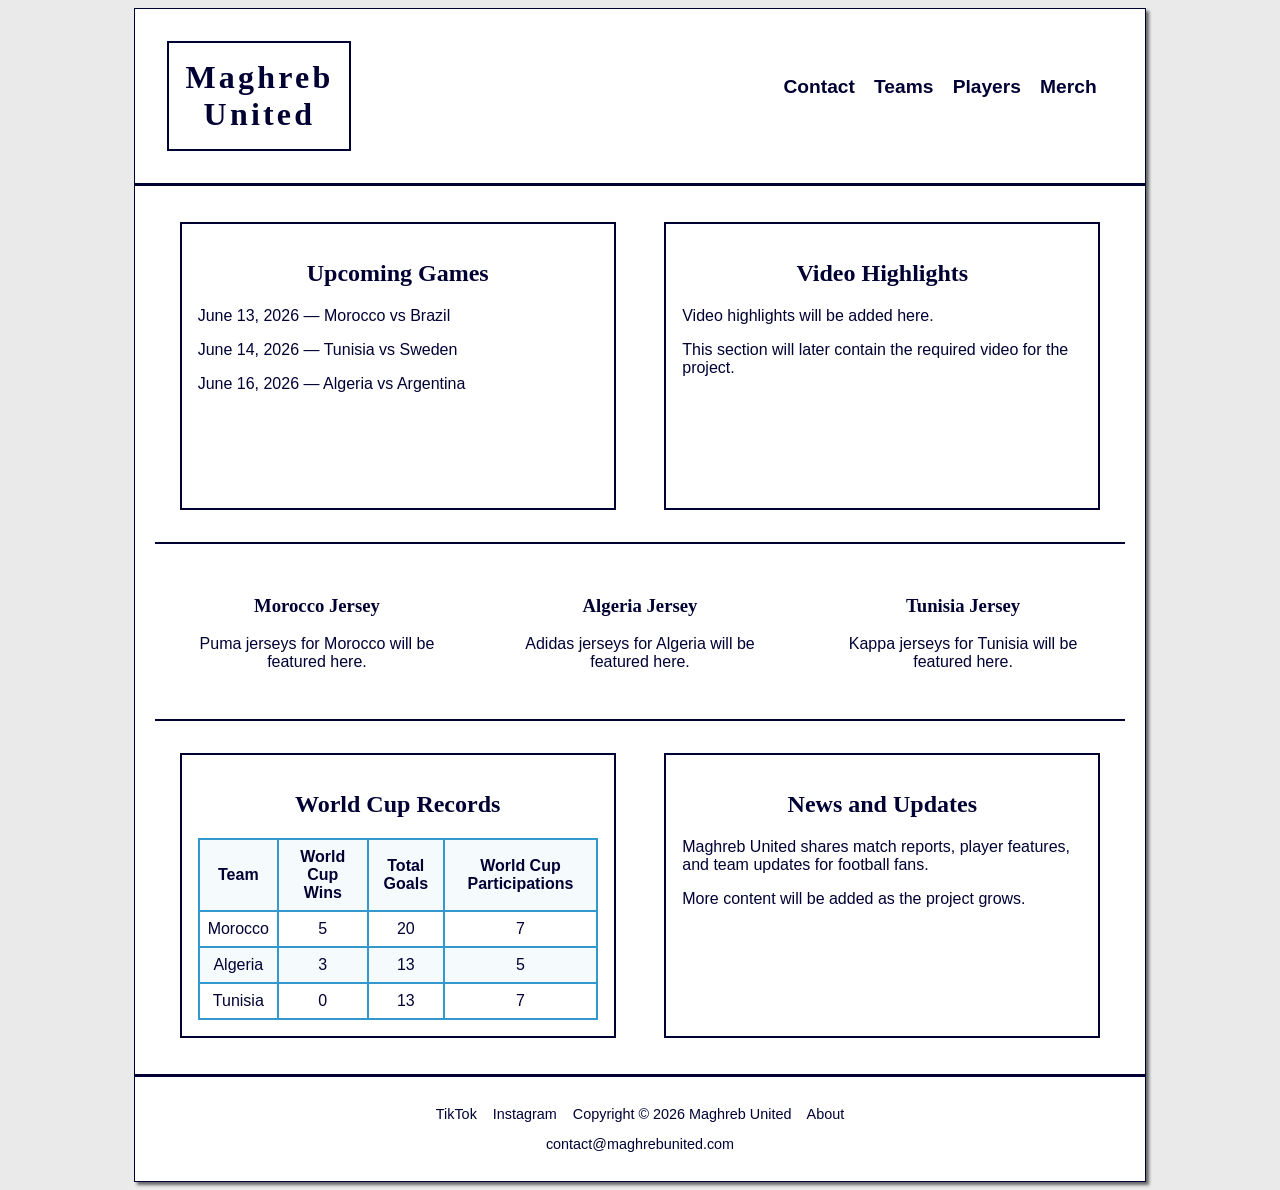
==== index.html @ 64b7ad0d "Add files via upload" ====
<!DOCTYPE html>
<html lang="en">
<head>
<meta charset="utf-8">
<meta name="viewport" content="width=device-width, initial-scale=1.0">
<title>Maghreb United</title>
<link rel="stylesheet" href="styles.css">
</head>
<body>

<div id="wrapper">

<div class="top">
<header>
  <h1><a href="index.html">Maghreb<br>United</a></h1>
</header>

<nav>
  <ul>
    <li><a href="#contact">Contact</a></li>
    <li><a href="#teams">Teams</a></li>
    <li><a href="#players">Players</a></li>
    <li><a href="#merch">Merch</a></li>
  </ul>
</nav>
</div>

<main>

  <div class="flow toprow">
    <section class="schedulebox">
      <h2>Upcoming Games</h2>
      <p>June 13, 2026 &mdash; Morocco vs Brazil</p>
      <p>June 14, 2026 &mdash; Tunisia vs Sweden</p>
      <p>June 16, 2026 &mdash; Algeria vs Argentina</p>
    </section>

    <section class="videobox">
      <h2>Video Highlights</h2>
      <p>Video highlights will be added here.</p>
      <p>This section will later contain the required video for the project.</p>
    </section>
  </div>

  <div id="teams" class="flow teamrow">
    <section>
      <h3>Morocco Jersey</h3>
      <p>Puma jerseys for Morocco will be featured here.</p>
    </section>

    <section>
      <h3>Algeria Jersey</h3>
      <p>Adidas jerseys for Algeria will be featured here.</p>
    </section>

    <section id="merch">
      <h3>Tunisia Jersey</h3>
      <p>Kappa jerseys for Tunisia will be featured here.</p>
    </section>
  </div>

  <div class="flow bottomrow">
    <section id="players" class="statsbox">
      <h2>World Cup Records</h2>
      <table>
        <tr>
          <th>Team</th>
          <th>World Cup Wins</th>
          <th>Total Goals</th>
          <th>World Cup Participations</th>
        </tr>
        <tr>
          <td>Morocco</td>
          <td>5</td>
          <td>20</td>
          <td>7</td>
        </tr>
        <tr>
          <td>Algeria</td>
          <td>3</td>
          <td>13</td>
          <td>5</td>
        </tr>
        <tr>
          <td>Tunisia</td>
          <td>0</td>
          <td>13</td>
          <td>7</td>
        </tr>
      </table>
    </section>

    <section class="newsbox">
      <h2>News and Updates</h2>
      <p>Maghreb United shares match reports, player features, and team updates for football fans.</p>
      <p>More content will be added as the project grows.</p>
    </section>
  </div>

</main>

<footer id="contact">
  <p>
    TikTok &nbsp;&nbsp; Instagram &nbsp;&nbsp; Copyright &copy; 2026 Maghreb United
    &nbsp;&nbsp; <a href="#">About</a>
  </p>
  <p><a href="mailto:contact@maghrebunited.com">contact@maghrebunited.com</a></p>
</footer>

</div>

</body>
</html>
---- styles.css ----
* { box-sizing: border-box; }

body {
    color: #000033;
    background-color: #EAEAEA;
    font-family: Arial, Helvetica, sans-serif;
}

#wrapper {
    margin: auto;
    width: 80%;
    background-color: #FFFFFF;
    border: 1px solid #000033;
    box-shadow: 3px 3px 3px #666666;
}

.top {
    display: flex;
    flex-direction: row;
    justify-content: space-between;
    background-color: #FFFFFF;
}

header {
    color: #000033;
    background-color: #FFFFFF;
    text-align: center;
    margin: 2em;
    border: 2px solid #000033;
}

header a { text-decoration: none; }
header a:link { color: #000033; }
header a:visited { color: #000033; }
header a:hover { color: #1976D2; }

nav {
    font-weight: bold;
    padding: 0;
    font-size: 120%;
    text-align: center;
    margin-top: 3em;
    margin-right: 2em;
}

nav a { text-decoration: none; }
nav a:link { color: #000033; }
nav a:visited { color: #000033; }
nav a:hover { color: #1976D2; }

nav ul {
    list-style-type: none;
    margin: 0;
    padding-left: 0;
    display: flex;
    flex-direction: row;
    flex-flow: nowrap;
    justify-content: space-around;
}

nav li {
    padding: 0.5em;
}

main {
    display: block;
    background-color: #FFFFFF;
    padding: 20px;
    overflow: auto;
    border-top: 3px solid #000033;
    border-bottom: 3px solid #000033;
}

.flow {
    display: flex;
    flex-direction: row;
    justify-content: space-around;
}

.toprow section,
.bottomrow section {
    border: 2px solid #000033;
    background-color: #FFFFFF;
    padding: 1em;
    margin: 1em;
}

.toprow section {
    width: 45%;
    height: 18em;
}

.teamrow {
    border-top: 2px solid #000033;
    border-bottom: 2px solid #000033;
    margin-top: 1em;
    margin-bottom: 1em;
}

.teamrow section {
    width: 30%;
    text-align: center;
    padding: 1em;
    margin-top: 1em;
    margin-bottom: 1em;
}

.bottomrow section {
    width: 45%;
    min-height: 16em;
    height: auto;
}

.statsbox {
    padding-bottom: 2em;
}

.statsbox table {
    width: 100%;
}

h1 {
    margin-bottom: 0;
    margin-top: 0;
    padding: 0.5em;
    font-family: Georgia, "Times New Roman", serif;
    letter-spacing: 0.1em;
}

h2 {
    color: #000033;
    font-family: Georgia, "Times New Roman", serif;
    text-align: center;
}

h3 {
    color: #000033;
    font-family: Georgia, "Times New Roman", serif;
    text-align: center;
}

p {
    font-size: 100%;
}

table {
    border: 2px solid #3399CC;
    border-collapse: collapse;
    margin: auto;
}

td, th {
    padding: 0.5em;
    border: 2px solid #3399CC;
}

td {
    text-align: center;
}

tr:nth-of-type(odd) {
    background-color: #F5FAFC;
}

footer {
    font-size: 90%;
    text-align: center;
    padding: 1em;
    background-color: #FFFFFF;
}

footer a { text-decoration: none; }
footer a:link { color: #000033; }
footer a:visited { color: #000033; }
footer a:hover { color: #1976D2; }
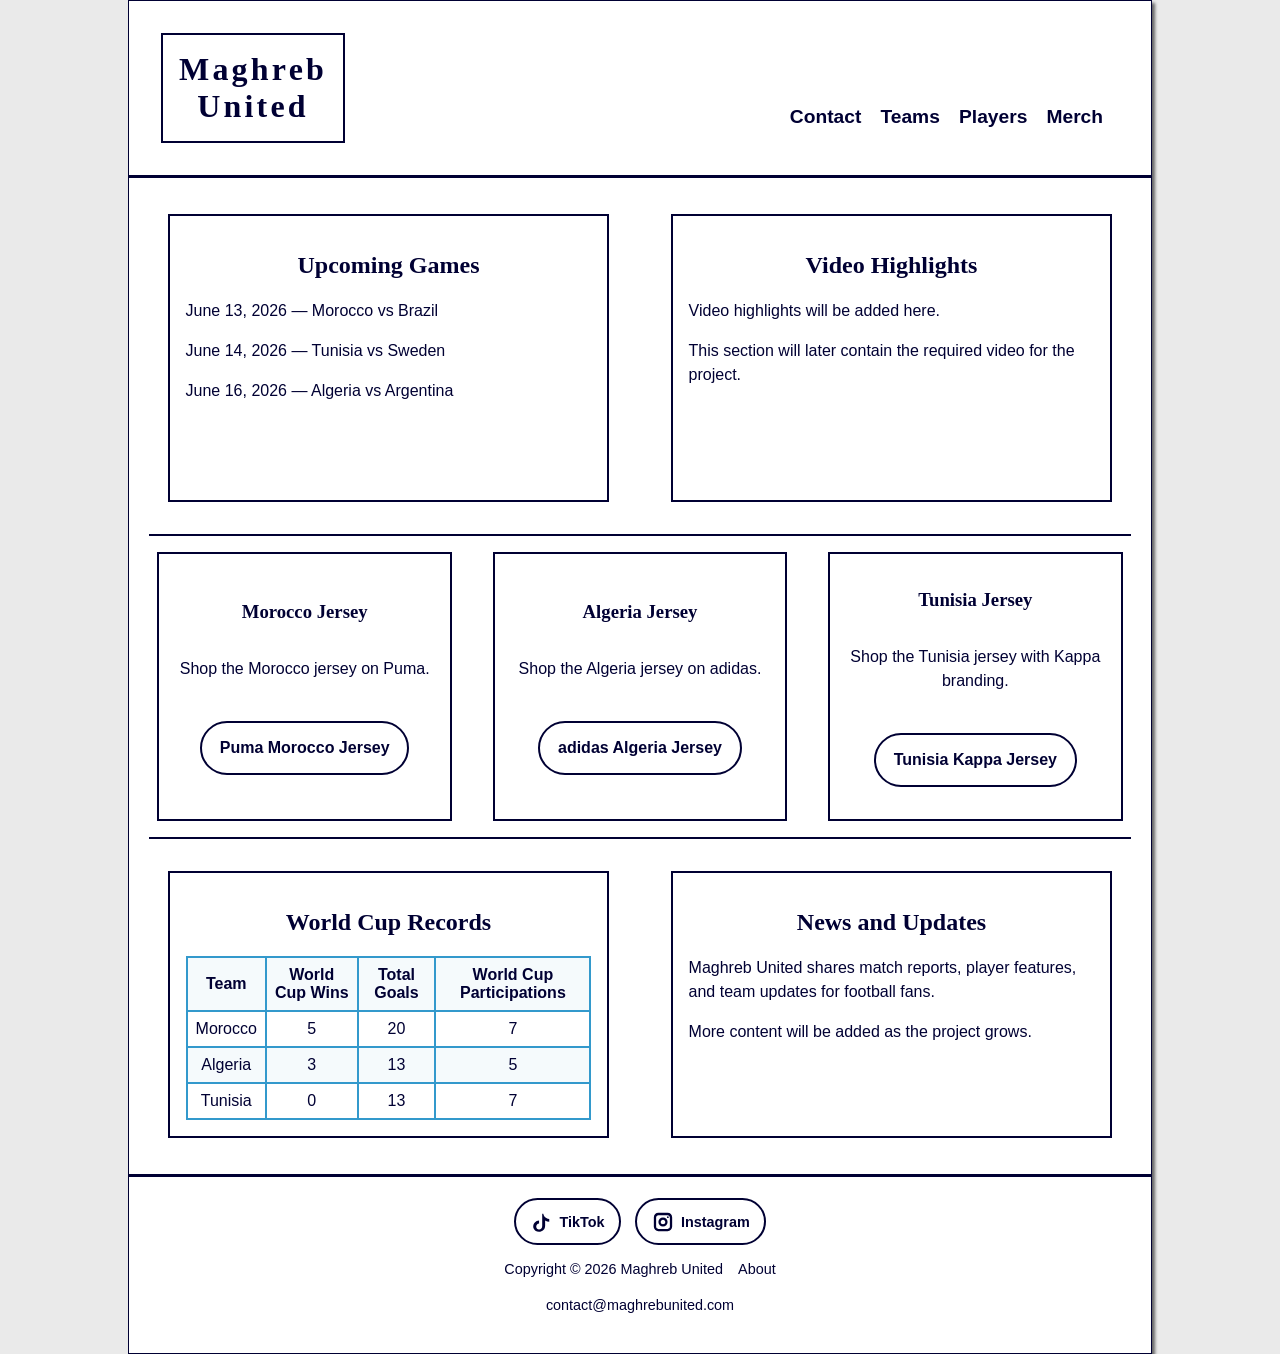
==== commit dddc8fc9: "U_index.html" ====
--- a/index.html
+++ b/index.html
@@ -20,7 +20,7 @@
     <li><a href="#contact">Contact</a></li>
     <li><a href="#teams">Teams</a></li>
     <li><a href="#players">Players</a></li>
-    <li><a href="#merch">Merch</a></li>
+    <li><a href="https://www.ebay.com/str/maghrebunited" target="_blank" rel="noopener noreferrer">Merch</a></li>
   </ul>
 </nav>
 </div>
@@ -43,19 +43,22 @@
   </div>
 
   <div id="teams" class="flow teamrow">
-    <section>
+    <section class="jersey-card text-only-card">
       <h3>Morocco Jersey</h3>
-      <p>Puma jerseys for Morocco will be featured here.</p>
+      <p>Shop the Morocco jersey on Puma.</p>
+      <p><a class="team-link" href="https://us.puma.com/us/en/pd/morocco-home-mens-soccer-jersey/783317" target="_blank" rel="noopener noreferrer">Puma Morocco Jersey</a></p>
     </section>
 
-    <section>
+    <section class="jersey-card text-only-card">
       <h3>Algeria Jersey</h3>
-      <p>Adidas jerseys for Algeria will be featured here.</p>
+      <p>Shop the Algeria jersey on adidas.</p>
+      <p><a class="team-link" href="https://www.adidas.com/us/algeria-26-away-jersey/JN4456.html" target="_blank" rel="noopener noreferrer">adidas Algeria Jersey</a></p>
     </section>
 
-    <section id="merch">
+    <section id="merch" class="jersey-card text-only-card">
       <h3>Tunisia Jersey</h3>
-      <p>Kappa jerseys for Tunisia will be featured here.</p>
+      <p>Shop the Tunisia jersey with Kappa branding.</p>
+      <p><a class="team-link" href="https://store.fifa.com/product/tunisia-2024-home-jersey-mens" target="_blank" rel="noopener noreferrer">Tunisia Kappa Jersey</a></p>
     </section>
   </div>
 
@@ -100,8 +103,24 @@
 </main>
 
 <footer id="contact">
+  <div class="social-links">
+    <a class="social-icon" href="https://www.tiktok.com/@maghrebunited" target="_blank" rel="noopener noreferrer" aria-label="Visit Maghreb United on TikTok">
+      <svg viewBox="0 0 24 24" aria-hidden="true">
+        <path d="M14.5 3c.3 1.9 1.4 3.5 3.3 4.6 1 .6 2 .9 3.2 1v3.1c-1.6-.1-3.1-.6-4.5-1.4v5.8c0 3.8-2.8 6.6-6.7 6.6-1.5 0-2.8-.4-3.9-1.1C4.4 20.5 3.5 18.8 3.5 17c0-3.5 2.7-6.3 6.4-6.6v3.1c-1.8.3-3.1 1.6-3.1 3.4 0 1.4.8 2.6 2 3.1.4.2.8.2 1.2.2 1.9 0 3.3-1.4 3.3-3.8V3h1.2z"/>
+      </svg>
+      <span>TikTok</span>
+    </a>
+
+    <a class="social-icon" href="https://www.instagram.com/maghrebunited.club" target="_blank" rel="noopener noreferrer" aria-label="Visit Maghreb United on Instagram">
+      <svg viewBox="0 0 24 24" aria-hidden="true">
+        <path d="M7 2h10c2.8 0 5 2.2 5 5v10c0 2.8-2.2 5-5 5H7c-2.8 0-5-2.2-5-5V7c0-2.8 2.2-5 5-5zm0 2.5C5.6 4.5 4.5 5.6 4.5 7v10c0 1.4 1.1 2.5 2.5 2.5h10c1.4 0 2.5-1.1 2.5-2.5V7c0-1.4-1.1-2.5-2.5-2.5H7zm10.3 1.2c.6 0 1 .4 1 1s-.4 1-1 1-1-.4-1-1 .4-1 1-1zM12 7c2.8 0 5 2.2 5 5s-2.2 5-5 5-5-2.2-5-5 2.2-5 5-5zm0 2.5c-1.4 0-2.5 1.1-2.5 2.5s1.1 2.5 2.5 2.5 2.5-1.1 2.5-2.5S13.4 9.5 12 9.5z"/>
+      </svg>
+      <span>Instagram</span>
+    </a>
+  </div>
+
   <p>
-    TikTok &nbsp;&nbsp; Instagram &nbsp;&nbsp; Copyright &copy; 2026 Maghreb United
+    Copyright &copy; 2026 Maghreb United
     &nbsp;&nbsp; <a href="#">About</a>
   </p>
   <p><a href="mailto:contact@maghrebunited.com">contact@maghrebunited.com</a></p>
@@ -110,4 +129,4 @@
 </div>
 
 </body>
-</html>+</html>
--- a/styles.css
+++ b/styles.css
@@ -4,6 +4,7 @@
     color: #000033;
     background-color: #EAEAEA;
     font-family: Arial, Helvetica, sans-serif;
+    margin: 0;
 }
 
 #wrapper {
@@ -18,6 +19,7 @@
     display: flex;
     flex-direction: row;
     justify-content: space-between;
+    align-items: center;
     background-color: #FFFFFF;
 }
 
@@ -75,14 +77,16 @@
     display: flex;
     flex-direction: row;
     justify-content: space-around;
+    gap: 1.5em;
 }
 
 .toprow section,
-.bottomrow section {
+.bottomrow section,
+.teamrow section {
     border: 2px solid #000033;
     background-color: #FFFFFF;
     padding: 1em;
-    margin: 1em;
+    margin: 1em 0;
 }
 
 .toprow section {
@@ -95,14 +99,42 @@
     border-bottom: 2px solid #000033;
     margin-top: 1em;
     margin-bottom: 1em;
+    align-items: stretch;
 }
 
 .teamrow section {
     width: 30%;
     text-align: center;
-    padding: 1em;
-    margin-top: 1em;
-    margin-bottom: 1em;
+}
+
+.jersey-card {
+    display: flex;
+    flex-direction: column;
+    justify-content: center;
+}
+
+.text-only-card {
+    min-height: 220px;
+}
+
+.team-link {
+    display: inline-block;
+    margin-top: 0.5em;
+    padding: 0.8em 1.1em;
+    border: 2px solid #000033;
+    border-radius: 999px;
+    font-weight: bold;
+    text-decoration: none;
+}
+
+.team-link:link,
+.team-link:visited {
+    color: #000033;
+}
+
+.team-link:hover {
+    color: #1976D2;
+    box-shadow: 2px 2px 0 #000033;
 }
 
 .bottomrow section {
@@ -141,6 +173,7 @@
 
 p {
     font-size: 100%;
+    line-height: 1.5;
 }
 
 table {
@@ -165,11 +198,75 @@
 footer {
     font-size: 90%;
     text-align: center;
-    padding: 1em;
+    padding: 1.5em 1em;
     background-color: #FFFFFF;
 }
 
 footer a { text-decoration: none; }
 footer a:link { color: #000033; }
 footer a:visited { color: #000033; }
-footer a:hover { color: #1976D2; }+footer a:hover { color: #1976D2; }
+
+.social-links {
+    display: flex;
+    justify-content: center;
+    gap: 1em;
+    margin-bottom: 1em;
+}
+
+.social-icon {
+    display: inline-flex;
+    align-items: center;
+    gap: 0.5em;
+    padding: 0.7em 1em;
+    border: 2px solid #000033;
+    border-radius: 999px;
+    font-weight: bold;
+    transition: transform 0.2s ease, box-shadow 0.2s ease;
+}
+
+.social-icon:hover {
+    transform: translateY(-2px);
+    box-shadow: 2px 2px 0 #000033;
+}
+
+.social-icon svg {
+    width: 22px;
+    height: 22px;
+    fill: currentColor;
+    flex-shrink: 0;
+}
+
+@media (max-width: 900px) {
+    #wrapper {
+        width: 95%;
+    }
+
+    .top,
+    .flow {
+        flex-direction: column;
+    }
+
+    nav {
+        margin: 0 0 1.5em 0;
+    }
+
+    nav ul {
+        flex-wrap: wrap;
+        justify-content: center;
+    }
+
+    .toprow section,
+    .teamrow section,
+    .bottomrow section {
+        width: 100%;
+        height: auto;
+    }
+
+    .social-links {
+        flex-direction: column;
+        align-items: center;
+    }
+}
+
+If you want, I can give you the matching new index.html next.
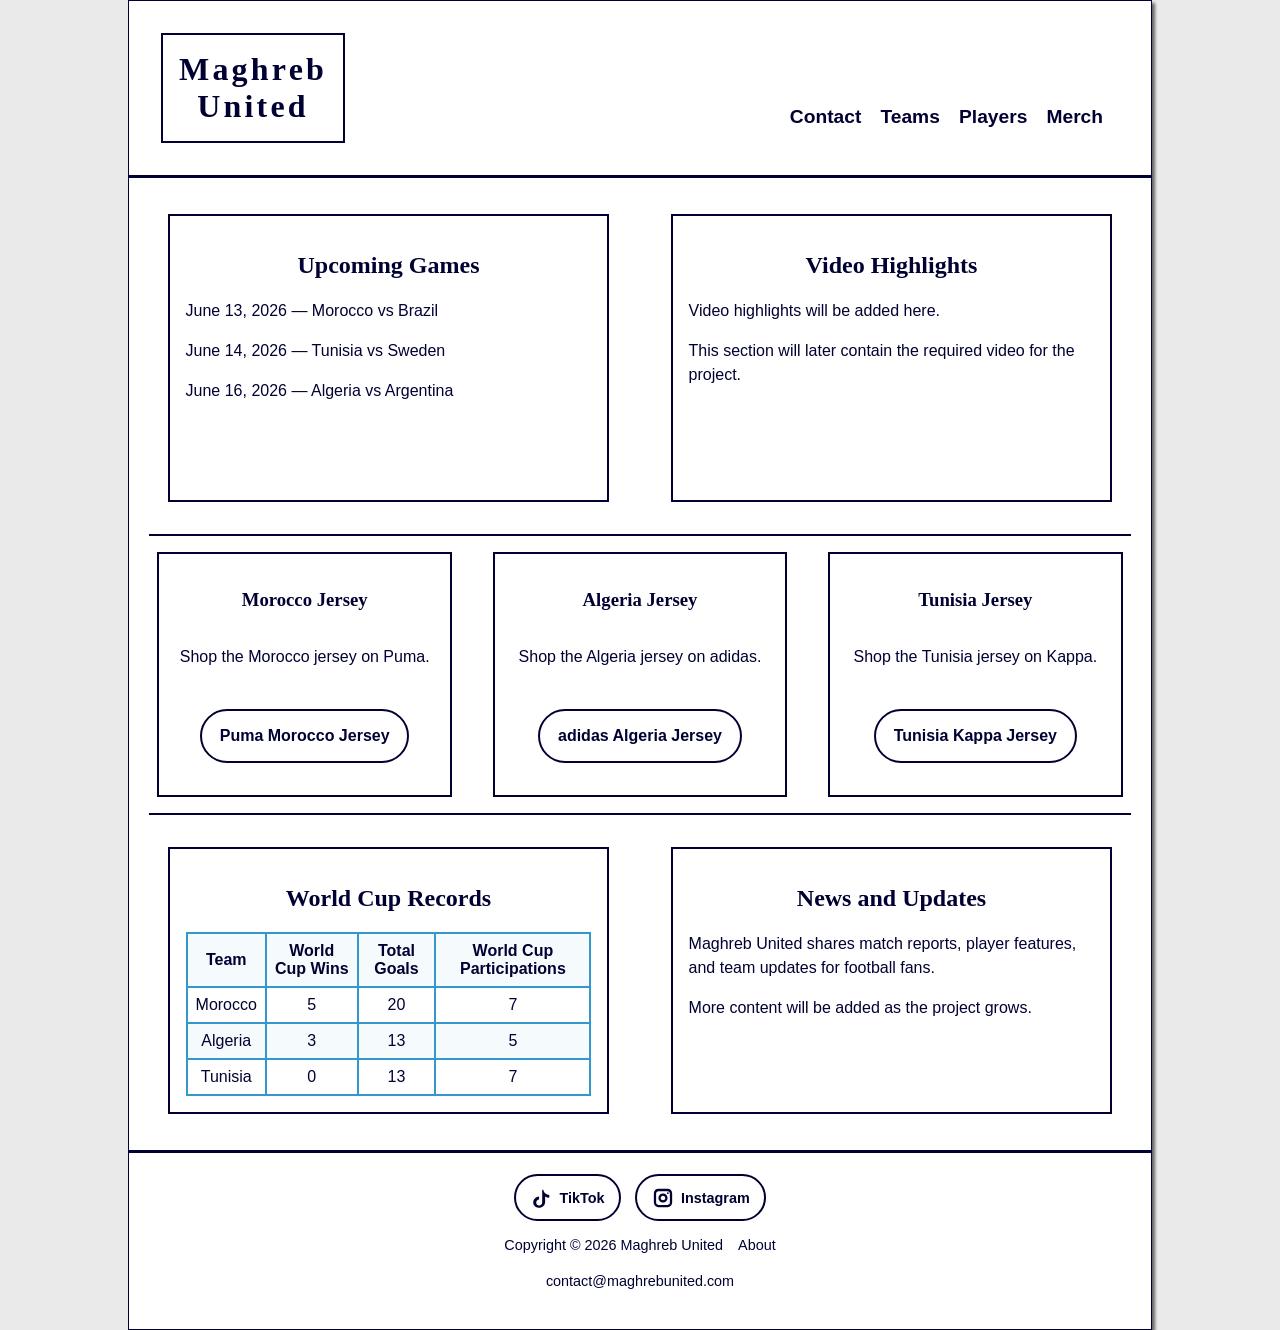
==== commit a6e9fbf3: "Update index.html" ====
--- a/index.html
+++ b/index.html
@@ -57,8 +57,8 @@
 
     <section id="merch" class="jersey-card text-only-card">
       <h3>Tunisia Jersey</h3>
-      <p>Shop the Tunisia jersey with Kappa branding.</p>
-      <p><a class="team-link" href="https://store.fifa.com/product/tunisia-2024-home-jersey-mens" target="_blank" rel="noopener noreferrer">Tunisia Kappa Jersey</a></p>
+      <p>Shop the Tunisia jersey on Kappa.</p>
+      <p><a class="team-link" href="https://www.kappa.fr/products/maillot-kombat-pro-away-blanc-adult-322235w-a0b?_pos=17&_sid=9fb2f880a&_ss=r" target="_blank" rel="noopener noreferrer">Tunisia Kappa Jersey</a></p>
     </section>
   </div>
 
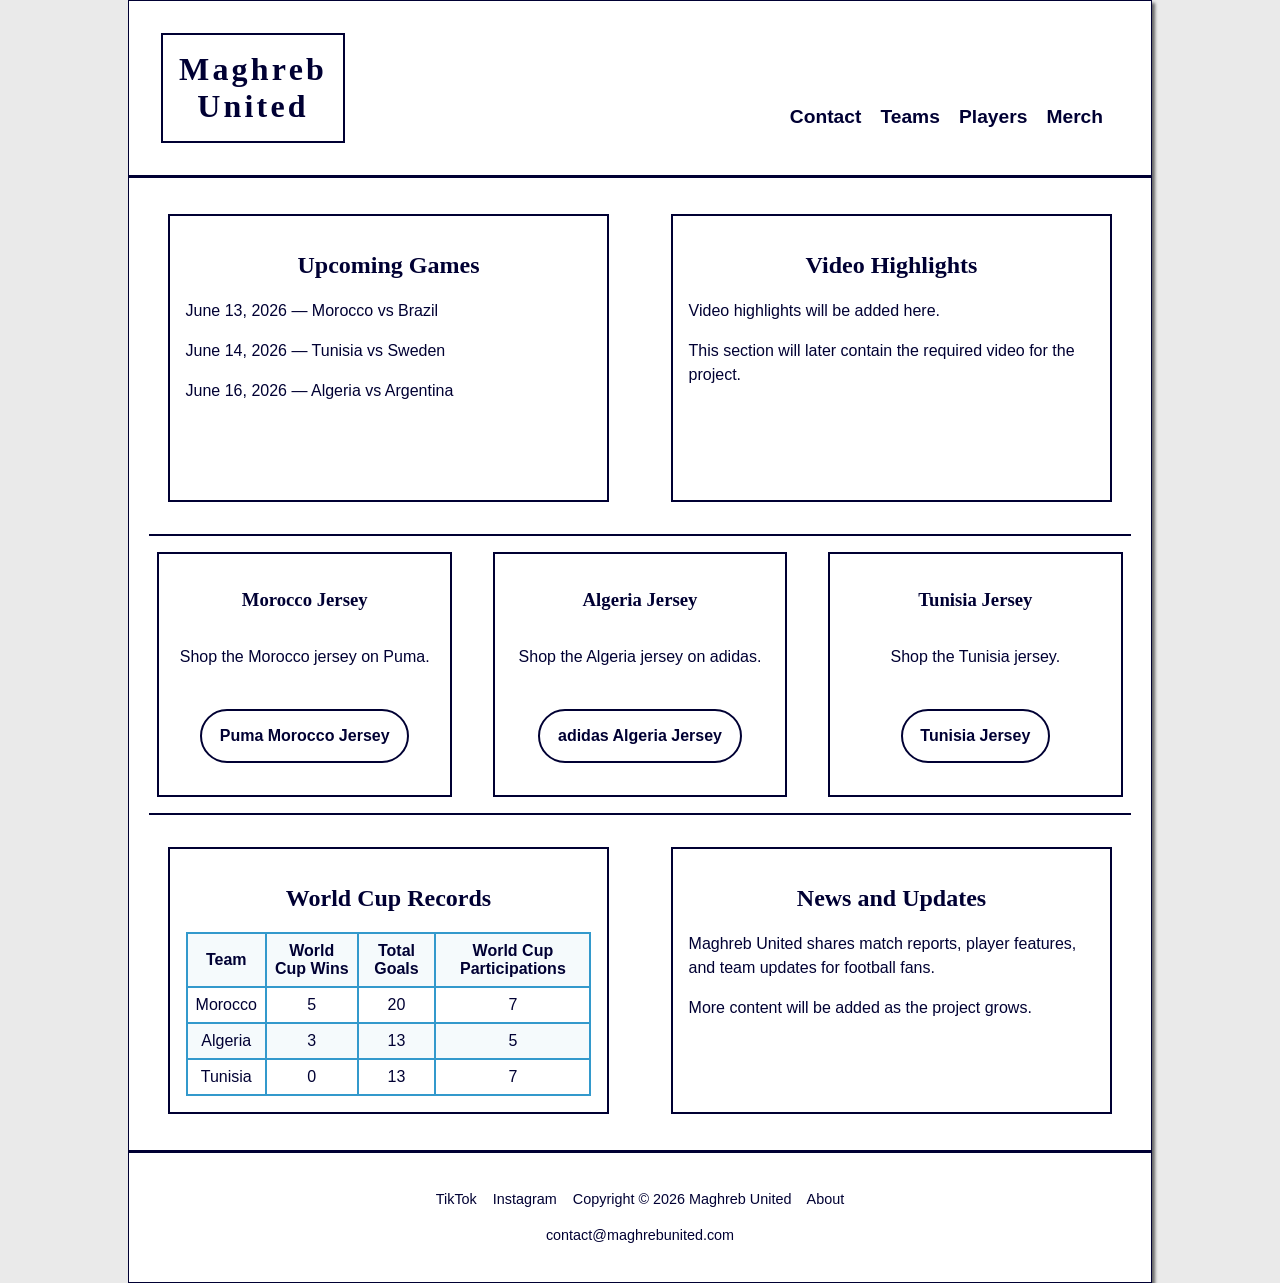
==== commit 5b2b5c4f: "index.html" ====
--- a/index.html
+++ b/index.html
@@ -1,130 +1,131 @@
 <!DOCTYPE html>
 <html lang="en">
 <head>
-<meta charset="utf-8">
-<meta name="viewport" content="width=device-width, initial-scale=1.0">
-<title>Maghreb United</title>
-<link rel="stylesheet" href="styles.css">
+  <meta charset="utf-8">
+  <meta name="viewport" content="width=device-width, initial-scale=1.0">
+  <title>Maghreb United</title>
+  <link rel="stylesheet" href="styles.css">
 </head>
 <body>
 
 <div id="wrapper">
 
-<div class="top">
-<header>
-  <h1><a href="index.html">Maghreb<br>United</a></h1>
-</header>
+  <div class="top">
+    <header>
+      <h1><a href="index.html">Maghreb<br>United</a></h1>
+    </header>
 
-<nav>
-  <ul>
-    <li><a href="#contact">Contact</a></li>
-    <li><a href="#teams">Teams</a></li>
-    <li><a href="#players">Players</a></li>
-    <li><a href="https://www.ebay.com/str/maghrebunited" target="_blank" rel="noopener noreferrer">Merch</a></li>
-  </ul>
-</nav>
-</div>
-
-<main>
-
-  <div class="flow toprow">
-    <section class="schedulebox">
-      <h2>Upcoming Games</h2>
-      <p>June 13, 2026 &mdash; Morocco vs Brazil</p>
-      <p>June 14, 2026 &mdash; Tunisia vs Sweden</p>
-      <p>June 16, 2026 &mdash; Algeria vs Argentina</p>
-    </section>
-
-    <section class="videobox">
-      <h2>Video Highlights</h2>
-      <p>Video highlights will be added here.</p>
-      <p>This section will later contain the required video for the project.</p>
-    </section>
+    <nav>
+      <ul>
+        <li><a href="#contact">Contact</a></li>
+        <li><a href="#teams">Teams</a></li>
+        <li><a href="#players">Players</a></li>
+        <li><a href="https://www.ebay.com/str/maghrebunited" target="_blank" rel="noopener noreferrer">Merch</a></li>
+      </ul>
+    </nav>
   </div>
 
-  <div id="teams" class="flow teamrow">
-    <section class="jersey-card text-only-card">
-      <h3>Morocco Jersey</h3>
-      <p>Shop the Morocco jersey on Puma.</p>
-      <p><a class="team-link" href="https://us.puma.com/us/en/pd/morocco-home-mens-soccer-jersey/783317" target="_blank" rel="noopener noreferrer">Puma Morocco Jersey</a></p>
-    </section>
+  <main>
 
-    <section class="jersey-card text-only-card">
-      <h3>Algeria Jersey</h3>
-      <p>Shop the Algeria jersey on adidas.</p>
-      <p><a class="team-link" href="https://www.adidas.com/us/algeria-26-away-jersey/JN4456.html" target="_blank" rel="noopener noreferrer">adidas Algeria Jersey</a></p>
-    </section>
+    <div class="flow toprow">
+      <section class="schedulebox">
+        <h2>Upcoming Games</h2>
+        <p>June 13, 2026 &mdash; Morocco vs Brazil</p>
+        <p>June 14, 2026 &mdash; Tunisia vs Sweden</p>
+        <p>June 16, 2026 &mdash; Algeria vs Argentina</p>
+      </section>
 
-    <section id="merch" class="jersey-card text-only-card">
-      <h3>Tunisia Jersey</h3>
-      <p>Shop the Tunisia jersey on Kappa.</p>
-      <p><a class="team-link" href="https://www.kappa.fr/products/maillot-kombat-pro-away-blanc-adult-322235w-a0b?_pos=17&_sid=9fb2f880a&_ss=r" target="_blank" rel="noopener noreferrer">Tunisia Kappa Jersey</a></p>
-    </section>
-  </div>
+      <section class="videobox">
+        <h2>Video Highlights</h2>
+        <p>Video highlights will be added here.</p>
+        <p>This section will later contain the required video for the project.</p>
+      </section>
+    </div>
 
-  <div class="flow bottomrow">
-    <section id="players" class="statsbox">
-      <h2>World Cup Records</h2>
-      <table>
-        <tr>
-          <th>Team</th>
-          <th>World Cup Wins</th>
-          <th>Total Goals</th>
-          <th>World Cup Participations</th>
-        </tr>
-        <tr>
-          <td>Morocco</td>
-          <td>5</td>
-          <td>20</td>
-          <td>7</td>
-        </tr>
-        <tr>
-          <td>Algeria</td>
-          <td>3</td>
-          <td>13</td>
-          <td>5</td>
-        </tr>
-        <tr>
-          <td>Tunisia</td>
-          <td>0</td>
-          <td>13</td>
-          <td>7</td>
-        </tr>
-      </table>
-    </section>
+    <div id="teams" class="flow teamrow">
+      <section class="jersey-card text-only-card">
+        <h3>Morocco Jersey</h3>
+        <p>Shop the Morocco jersey on Puma.</p>
+        <p>
+          <a class="team-link" href="https://us.puma.com/us/en/pd/morocco-home-mens-soccer-jersey/783317" target="_blank" rel="noopener noreferrer">
+            Puma Morocco Jersey
+          </a>
+        </p>
+      </section>
 
-    <section class="newsbox">
-      <h2>News and Updates</h2>
-      <p>Maghreb United shares match reports, player features, and team updates for football fans.</p>
-      <p>More content will be added as the project grows.</p>
-    </section>
-  </div>
+      <section class="jersey-card text-only-card">
+        <h3>Algeria Jersey</h3>
+        <p>Shop the Algeria jersey on adidas.</p>
+        <p>
+          <a class="team-link" href="https://www.adidas.com/us/algeria-26-away-jersey/JN4456.html" target="_blank" rel="noopener noreferrer">
+            adidas Algeria Jersey
+          </a>
+        </p>
+      </section>
 
-</main>
+      <section id="merch" class="jersey-card text-only-card">
+        <h3>Tunisia Jersey</h3>
+        <p>Shop the Tunisia jersey.</p>
+        <p>
+          <a class="team-link" href="https://www.kappa.fr/products/maillot-kombat-pro-away-blanc-adult-322235w-a0b?_pos=17&_sid=9fb2f880a&_ss=r" target="_blank" rel="noopener noreferrer">
+            Tunisia Jersey
+          </a>
+        </p>
+      </section>
+    </div>
 
-<footer id="contact">
-  <div class="social-links">
-    <a class="social-icon" href="https://www.tiktok.com/@maghrebunited" target="_blank" rel="noopener noreferrer" aria-label="Visit Maghreb United on TikTok">
-      <svg viewBox="0 0 24 24" aria-hidden="true">
-        <path d="M14.5 3c.3 1.9 1.4 3.5 3.3 4.6 1 .6 2 .9 3.2 1v3.1c-1.6-.1-3.1-.6-4.5-1.4v5.8c0 3.8-2.8 6.6-6.7 6.6-1.5 0-2.8-.4-3.9-1.1C4.4 20.5 3.5 18.8 3.5 17c0-3.5 2.7-6.3 6.4-6.6v3.1c-1.8.3-3.1 1.6-3.1 3.4 0 1.4.8 2.6 2 3.1.4.2.8.2 1.2.2 1.9 0 3.3-1.4 3.3-3.8V3h1.2z"/>
-      </svg>
-      <span>TikTok</span>
-    </a>
+    <div class="flow bottomrow">
+      <section id="players" class="statsbox">
+        <h2>World Cup Records</h2>
+        <table>
+          <tr>
+            <th>Team</th>
+            <th>World Cup Wins</th>
+            <th>Total Goals</th>
+            <th>World Cup Participations</th>
+          </tr>
+          <tr>
+            <td>Morocco</td>
+            <td>5</td>
+            <td>20</td>
+            <td>7</td>
+          </tr>
+          <tr>
+            <td>Algeria</td>
+            <td>3</td>
+            <td>13</td>
+            <td>5</td>
+          </tr>
+          <tr>
+            <td>Tunisia</td>
+            <td>0</td>
+            <td>13</td>
+            <td>7</td>
+          </tr>
+        </table>
+      </section>
 
-    <a class="social-icon" href="https://www.instagram.com/maghrebunited.club" target="_blank" rel="noopener noreferrer" aria-label="Visit Maghreb United on Instagram">
-      <svg viewBox="0 0 24 24" aria-hidden="true">
-        <path d="M7 2h10c2.8 0 5 2.2 5 5v10c0 2.8-2.2 5-5 5H7c-2.8 0-5-2.2-5-5V7c0-2.8 2.2-5 5-5zm0 2.5C5.6 4.5 4.5 5.6 4.5 7v10c0 1.4 1.1 2.5 2.5 2.5h10c1.4 0 2.5-1.1 2.5-2.5V7c0-1.4-1.1-2.5-2.5-2.5H7zm10.3 1.2c.6 0 1 .4 1 1s-.4 1-1 1-1-.4-1-1 .4-1 1-1zM12 7c2.8 0 5 2.2 5 5s-2.2 5-5 5-5-2.2-5-5 2.2-5 5-5zm0 2.5c-1.4 0-2.5 1.1-2.5 2.5s1.1 2.5 2.5 2.5 2.5-1.1 2.5-2.5S13.4 9.5 12 9.5z"/>
-      </svg>
-      <span>Instagram</span>
-    </a>
-  </div>
+      <section class="newsbox">
+        <h2>News and Updates</h2>
+        <p>Maghreb United shares match reports, player features, and team updates for football fans.</p>
+        <p>More content will be added as the project grows.</p>
+      </section>
+    </div>
 
-  <p>
-    Copyright &copy; 2026 Maghreb United
-    &nbsp;&nbsp; <a href="#">About</a>
-  </p>
-  <p><a href="mailto:contact@maghrebunited.com">contact@maghrebunited.com</a></p>
-</footer>
+  </main>
+
+  <footer id="contact">
+    <p>
+      <a href="https://www.tiktok.com/@maghrebunited" target="_blank" rel="noopener noreferrer">TikTok</a>
+      &nbsp;&nbsp;
+      <a href="https://www.instagram.com/maghrebunited.club" target="_blank" rel="noopener noreferrer">Instagram</a>
+      &nbsp;&nbsp;
+      Copyright &copy; 2026 Maghreb United
+      &nbsp;&nbsp;
+      <a href="#">About</a>
+    </p>
+    <p><a href="mailto:contact@maghrebunited.com">contact@maghrebunited.com</a></p>
+  </footer>
 
 </div>
 
--- a/styles.css
+++ b/styles.css
@@ -1,4 +1,6 @@
-* { box-sizing: border-box; }
+* {
+    box-sizing: border-box;
+}
 
 body {
     color: #000033;
@@ -31,10 +33,21 @@
     border: 2px solid #000033;
 }
 
-header a { text-decoration: none; }
-header a:link { color: #000033; }
-header a:visited { color: #000033; }
-header a:hover { color: #1976D2; }
+header a {
+    text-decoration: none;
+}
+
+header a:link {
+    color: #000033;
+}
+
+header a:visited {
+    color: #000033;
+}
+
+header a:hover {
+    color: #1976D2;
+}
 
 nav {
     font-weight: bold;
@@ -45,10 +58,21 @@
     margin-right: 2em;
 }
 
-nav a { text-decoration: none; }
-nav a:link { color: #000033; }
-nav a:visited { color: #000033; }
-nav a:hover { color: #1976D2; }
+nav a {
+    text-decoration: none;
+}
+
+nav a:link {
+    color: #000033;
+}
+
+nav a:visited {
+    color: #000033;
+}
+
+nav a:hover {
+    color: #1976D2;
+}
 
 nav ul {
     list-style-type: none;
@@ -182,7 +206,8 @@
     margin: auto;
 }
 
-td, th {
+td,
+th {
     padding: 0.5em;
     border: 2px solid #3399CC;
 }
@@ -202,39 +227,20 @@
     background-color: #FFFFFF;
 }
 
-footer a { text-decoration: none; }
-footer a:link { color: #000033; }
-footer a:visited { color: #000033; }
-footer a:hover { color: #1976D2; }
-
-.social-links {
-    display: flex;
-    justify-content: center;
-    gap: 1em;
-    margin-bottom: 1em;
-}
-
-.social-icon {
-    display: inline-flex;
-    align-items: center;
-    gap: 0.5em;
-    padding: 0.7em 1em;
-    border: 2px solid #000033;
-    border-radius: 999px;
-    font-weight: bold;
-    transition: transform 0.2s ease, box-shadow 0.2s ease;
-}
-
-.social-icon:hover {
-    transform: translateY(-2px);
-    box-shadow: 2px 2px 0 #000033;
-}
-
-.social-icon svg {
-    width: 22px;
-    height: 22px;
-    fill: currentColor;
-    flex-shrink: 0;
+footer a {
+    text-decoration: none;
+}
+
+footer a:link {
+    color: #000033;
+}
+
+footer a:visited {
+    color: #000033;
+}
+
+footer a:hover {
+    color: #1976D2;
 }
 
 @media (max-width: 900px) {
@@ -262,11 +268,4 @@
         width: 100%;
         height: auto;
     }
-
-    .social-links {
-        flex-direction: column;
-        align-items: center;
-    }
-}
-
-If you want, I can give you the matching new index.html next.
+}
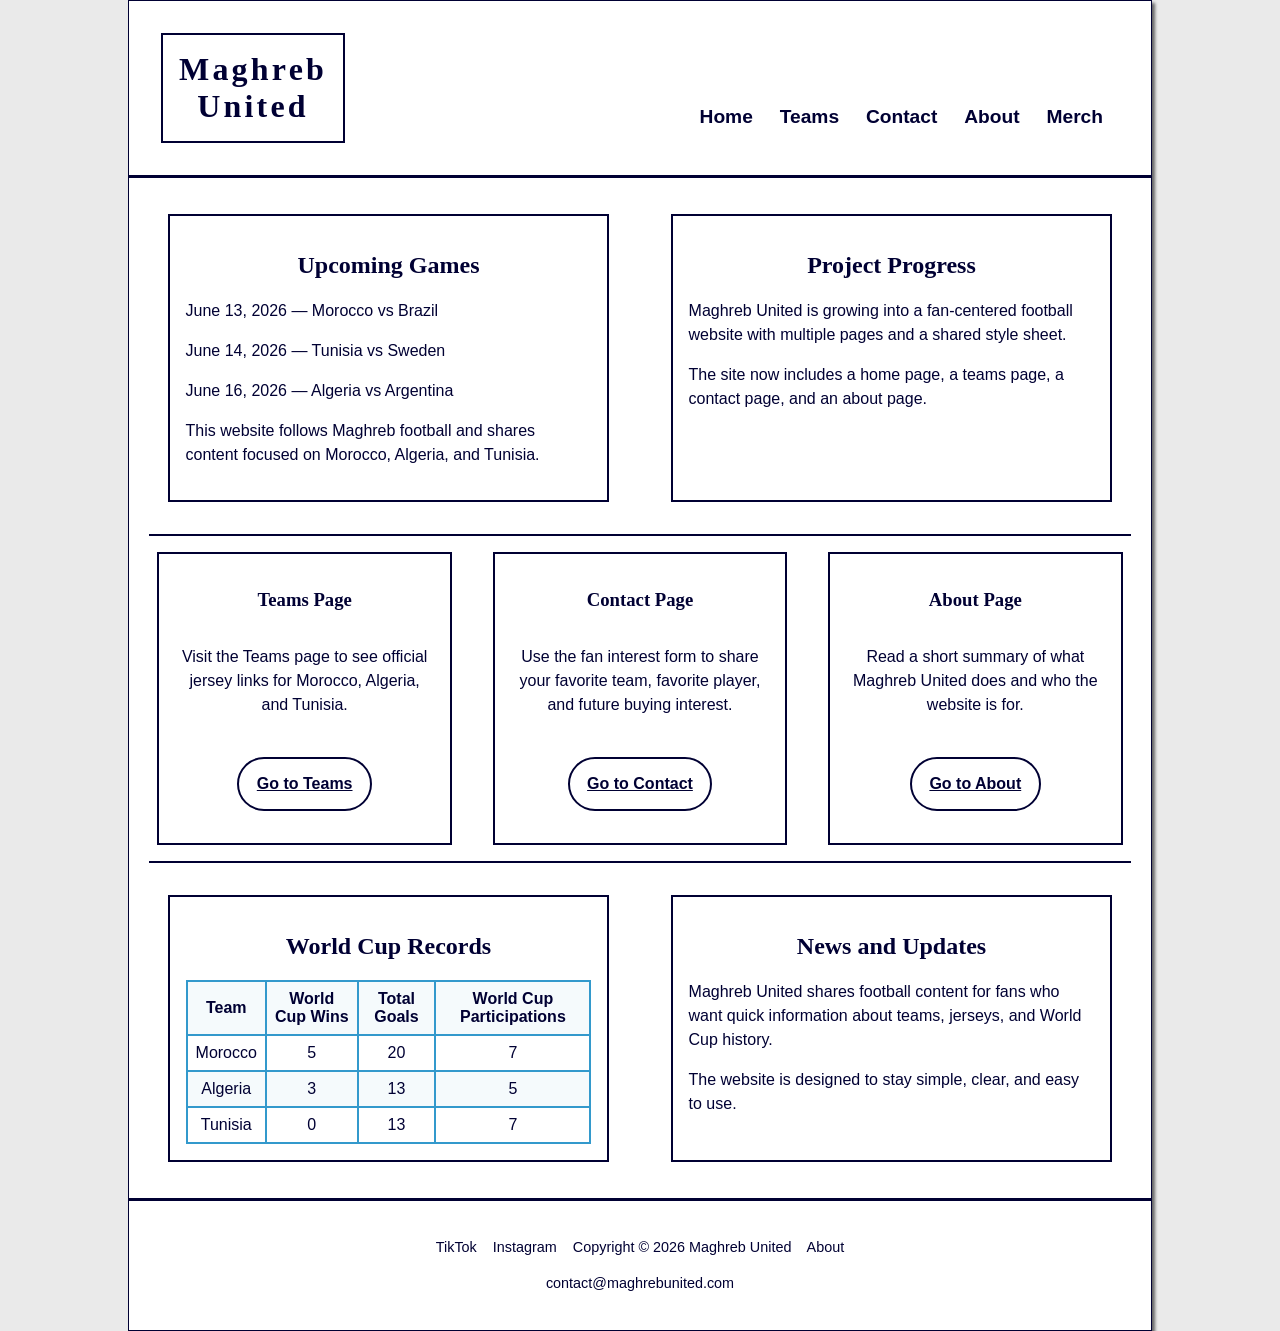
==== commit 917dd28d: "Add files via upload" ====
--- a/index.html
+++ b/index.html
@@ -3,11 +3,11 @@
 <head>
   <meta charset="utf-8">
   <meta name="viewport" content="width=device-width, initial-scale=1.0">
-  <title>Maghreb United</title>
+  <title>Maghreb United | Home</title>
+  <meta name="description" content="Maghreb United shares football content about Morocco, Algeria, and Tunisia, including jerseys, records, and fan updates.">
   <link rel="stylesheet" href="styles.css">
 </head>
 <body>
-
 <div id="wrapper">
 
   <div class="top">
@@ -17,65 +17,54 @@
 
     <nav>
       <ul>
-        <li><a href="#contact">Contact</a></li>
-        <li><a href="#teams">Teams</a></li>
-        <li><a href="#players">Players</a></li>
+        <li><a href="index.html">Home</a></li>
+        <li><a href="teams.html">Teams</a></li>
+        <li><a href="contact.html">Contact</a></li>
+        <li><a href="about.html">About</a></li>
         <li><a href="https://www.ebay.com/str/maghrebunited" target="_blank" rel="noopener noreferrer">Merch</a></li>
       </ul>
     </nav>
   </div>
 
   <main>
-
     <div class="flow toprow">
-      <section class="schedulebox">
+      <section class="schedulebox card">
         <h2>Upcoming Games</h2>
         <p>June 13, 2026 &mdash; Morocco vs Brazil</p>
         <p>June 14, 2026 &mdash; Tunisia vs Sweden</p>
         <p>June 16, 2026 &mdash; Algeria vs Argentina</p>
+        <p>This website follows Maghreb football and shares content focused on Morocco, Algeria, and Tunisia.</p>
       </section>
 
-      <section class="videobox">
-        <h2>Video Highlights</h2>
-        <p>Video highlights will be added here.</p>
-        <p>This section will later contain the required video for the project.</p>
+      <section class="videobox card">
+        <h2>Project Progress</h2>
+        <p>Maghreb United is growing into a fan-centered football website with multiple pages and a shared style sheet.</p>
+        <p>The site now includes a home page, a teams page, a contact page, and an about page.</p>
       </section>
     </div>
 
-    <div id="teams" class="flow teamrow">
-      <section class="jersey-card text-only-card">
-        <h3>Morocco Jersey</h3>
-        <p>Shop the Morocco jersey on Puma.</p>
-        <p>
-          <a class="team-link" href="https://us.puma.com/us/en/pd/morocco-home-mens-soccer-jersey/783317" target="_blank" rel="noopener noreferrer">
-            Puma Morocco Jersey
-          </a>
-        </p>
+    <div class="flow teamrow">
+      <section class="jersey-card card text-only-card">
+        <h3>Teams Page</h3>
+        <p>Visit the Teams page to see official jersey links for Morocco, Algeria, and Tunisia.</p>
+        <p><a class="team-link" href="teams.html">Go to Teams</a></p>
       </section>
 
-      <section class="jersey-card text-only-card">
-        <h3>Algeria Jersey</h3>
-        <p>Shop the Algeria jersey on adidas.</p>
-        <p>
-          <a class="team-link" href="https://www.adidas.com/us/algeria-26-away-jersey/JN4456.html" target="_blank" rel="noopener noreferrer">
-            adidas Algeria Jersey
-          </a>
-        </p>
+      <section class="jersey-card card text-only-card">
+        <h3>Contact Page</h3>
+        <p>Use the fan interest form to share your favorite team, favorite player, and future buying interest.</p>
+        <p><a class="team-link" href="contact.html">Go to Contact</a></p>
       </section>
 
-      <section id="merch" class="jersey-card text-only-card">
-        <h3>Tunisia Jersey</h3>
-        <p>Shop the Tunisia jersey.</p>
-        <p>
-          <a class="team-link" href="https://www.kappa.fr/products/maillot-kombat-pro-away-blanc-adult-322235w-a0b?_pos=17&_sid=9fb2f880a&_ss=r" target="_blank" rel="noopener noreferrer">
-            Tunisia Jersey
-          </a>
-        </p>
+      <section class="jersey-card card text-only-card">
+        <h3>About Page</h3>
+        <p>Read a short summary of what Maghreb United does and who the website is for.</p>
+        <p><a class="team-link" href="about.html">Go to About</a></p>
       </section>
     </div>
 
     <div class="flow bottomrow">
-      <section id="players" class="statsbox">
+      <section class="statsbox card">
         <h2>World Cup Records</h2>
         <table>
           <tr>
@@ -105,16 +94,15 @@
         </table>
       </section>
 
-      <section class="newsbox">
+      <section class="newsbox card">
         <h2>News and Updates</h2>
-        <p>Maghreb United shares match reports, player features, and team updates for football fans.</p>
-        <p>More content will be added as the project grows.</p>
+        <p>Maghreb United shares football content for fans who want quick information about teams, jerseys, and World Cup history.</p>
+        <p>The website is designed to stay simple, clear, and easy to use.</p>
       </section>
     </div>
-
   </main>
 
-  <footer id="contact">
+  <footer>
     <p>
       <a href="https://www.tiktok.com/@maghrebunited" target="_blank" rel="noopener noreferrer">TikTok</a>
       &nbsp;&nbsp;
@@ -122,12 +110,11 @@
       &nbsp;&nbsp;
       Copyright &copy; 2026 Maghreb United
       &nbsp;&nbsp;
-      <a href="#">About</a>
+      <a href="about.html">About</a>
     </p>
-    <p><a href="mailto:contact@maghrebunited.com">contact@maghrebunited.com</a></p>
+    <p>contact@maghrebunited.com</p>
   </footer>
 
 </div>
-
 </body>
 </html>
--- a/styles.css
+++ b/styles.css
@@ -33,19 +33,25 @@
     border: 2px solid #000033;
 }
 
-header a {
+header a,
+nav a,
+footer a {
     text-decoration: none;
 }
 
-header a:link {
-    color: #000033;
-}
-
-header a:visited {
-    color: #000033;
-}
-
-header a:hover {
+header a:link,
+header a:visited,
+nav a:link,
+nav a:visited,
+footer a:link,
+footer a:visited {
+    color: #000033;
+}
+
+header a:hover,
+nav a:hover,
+footer a:hover,
+.team-link:hover {
     color: #1976D2;
 }
 
@@ -56,22 +62,6 @@
     text-align: center;
     margin-top: 3em;
     margin-right: 2em;
-}
-
-nav a {
-    text-decoration: none;
-}
-
-nav a:link {
-    color: #000033;
-}
-
-nav a:visited {
-    color: #000033;
-}
-
-nav a:hover {
-    color: #1976D2;
 }
 
 nav ul {
@@ -80,8 +70,9 @@
     padding-left: 0;
     display: flex;
     flex-direction: row;
-    flex-flow: nowrap;
+    flex-wrap: nowrap;
     justify-content: space-around;
+    gap: 0.4em;
 }
 
 nav li {
@@ -104,9 +95,10 @@
     gap: 1.5em;
 }
 
+.card,
+.teamrow section,
 .toprow section,
-.bottomrow section,
-.teamrow section {
+.bottomrow section {
     border: 2px solid #000033;
     background-color: #FFFFFF;
     padding: 1em;
@@ -115,7 +107,7 @@
 
 .toprow section {
     width: 45%;
-    height: 18em;
+    min-height: 18em;
 }
 
 .teamrow {
@@ -129,6 +121,13 @@
 .teamrow section {
     width: 30%;
     text-align: center;
+}
+
+.bottomrow section,
+.about-layout section {
+    width: 45%;
+    min-height: 16em;
+    height: auto;
 }
 
 .jersey-card {
@@ -148,7 +147,6 @@
     border: 2px solid #000033;
     border-radius: 999px;
     font-weight: bold;
-    text-decoration: none;
 }
 
 .team-link:link,
@@ -157,14 +155,26 @@
 }
 
 .team-link:hover {
-    color: #1976D2;
     box-shadow: 2px 2px 0 #000033;
 }
 
-.bottomrow section {
-    width: 45%;
-    min-height: 16em;
+.intro-section {
+    margin-bottom: 1em;
+}
+
+.teams-intro {
+    text-align: center;
+    max-width: 900px;
+    margin: 0 auto 1em auto;
+    line-height: 1.6;
+}
+
+.jersey-image {
+    width: 100%;
+    max-width: 320px;
     height: auto;
+    display: block;
+    margin: 0 auto 1em auto;
 }
 
 .statsbox {
@@ -173,6 +183,60 @@
 
 .statsbox table {
     width: 100%;
+}
+
+.contact-layout {
+    align-items: flex-start;
+}
+
+.info-panel,
+.form-panel {
+    width: 45%;
+}
+
+form {
+    width: 100%;
+}
+
+label {
+    display: block;
+    font-weight: bold;
+    margin-bottom: 0.4em;
+}
+
+input[type="text"],
+input[type="email"],
+select,
+textarea {
+    width: 100%;
+    padding: 0.7em;
+    border: 1px solid #666666;
+    font-family: Arial, Helvetica, sans-serif;
+    font-size: 1em;
+}
+
+textarea {
+    resize: vertical;
+}
+
+input[type="submit"],
+input[type="reset"] {
+    padding: 0.75em 1.1em;
+    border: 2px solid #000033;
+    background-color: #FFFFFF;
+    color: #000033;
+    font-weight: bold;
+    cursor: pointer;
+    margin-right: 0.6em;
+}
+
+input[type="submit"]:hover,
+input[type="reset"]:hover {
+    color: #1976D2;
+}
+
+.form-buttons {
+    padding-top: 0.5em;
 }
 
 h1 {
@@ -183,12 +247,7 @@
     letter-spacing: 0.1em;
 }
 
-h2 {
-    color: #000033;
-    font-family: Georgia, "Times New Roman", serif;
-    text-align: center;
-}
-
+h2,
 h3 {
     color: #000033;
     font-family: Georgia, "Times New Roman", serif;
@@ -227,29 +286,14 @@
     background-color: #FFFFFF;
 }
 
-footer a {
-    text-decoration: none;
-}
-
-footer a:link {
-    color: #000033;
-}
-
-footer a:visited {
-    color: #000033;
-}
-
-footer a:hover {
-    color: #1976D2;
-}
-
 @media (max-width: 900px) {
     #wrapper {
         width: 95%;
     }
 
     .top,
-    .flow {
+    .flow,
+    .contact-layout {
         flex-direction: column;
     }
 
@@ -264,7 +308,10 @@
 
     .toprow section,
     .teamrow section,
-    .bottomrow section {
+    .bottomrow section,
+    .info-panel,
+    .form-panel,
+    .about-layout section {
         width: 100%;
         height: auto;
     }
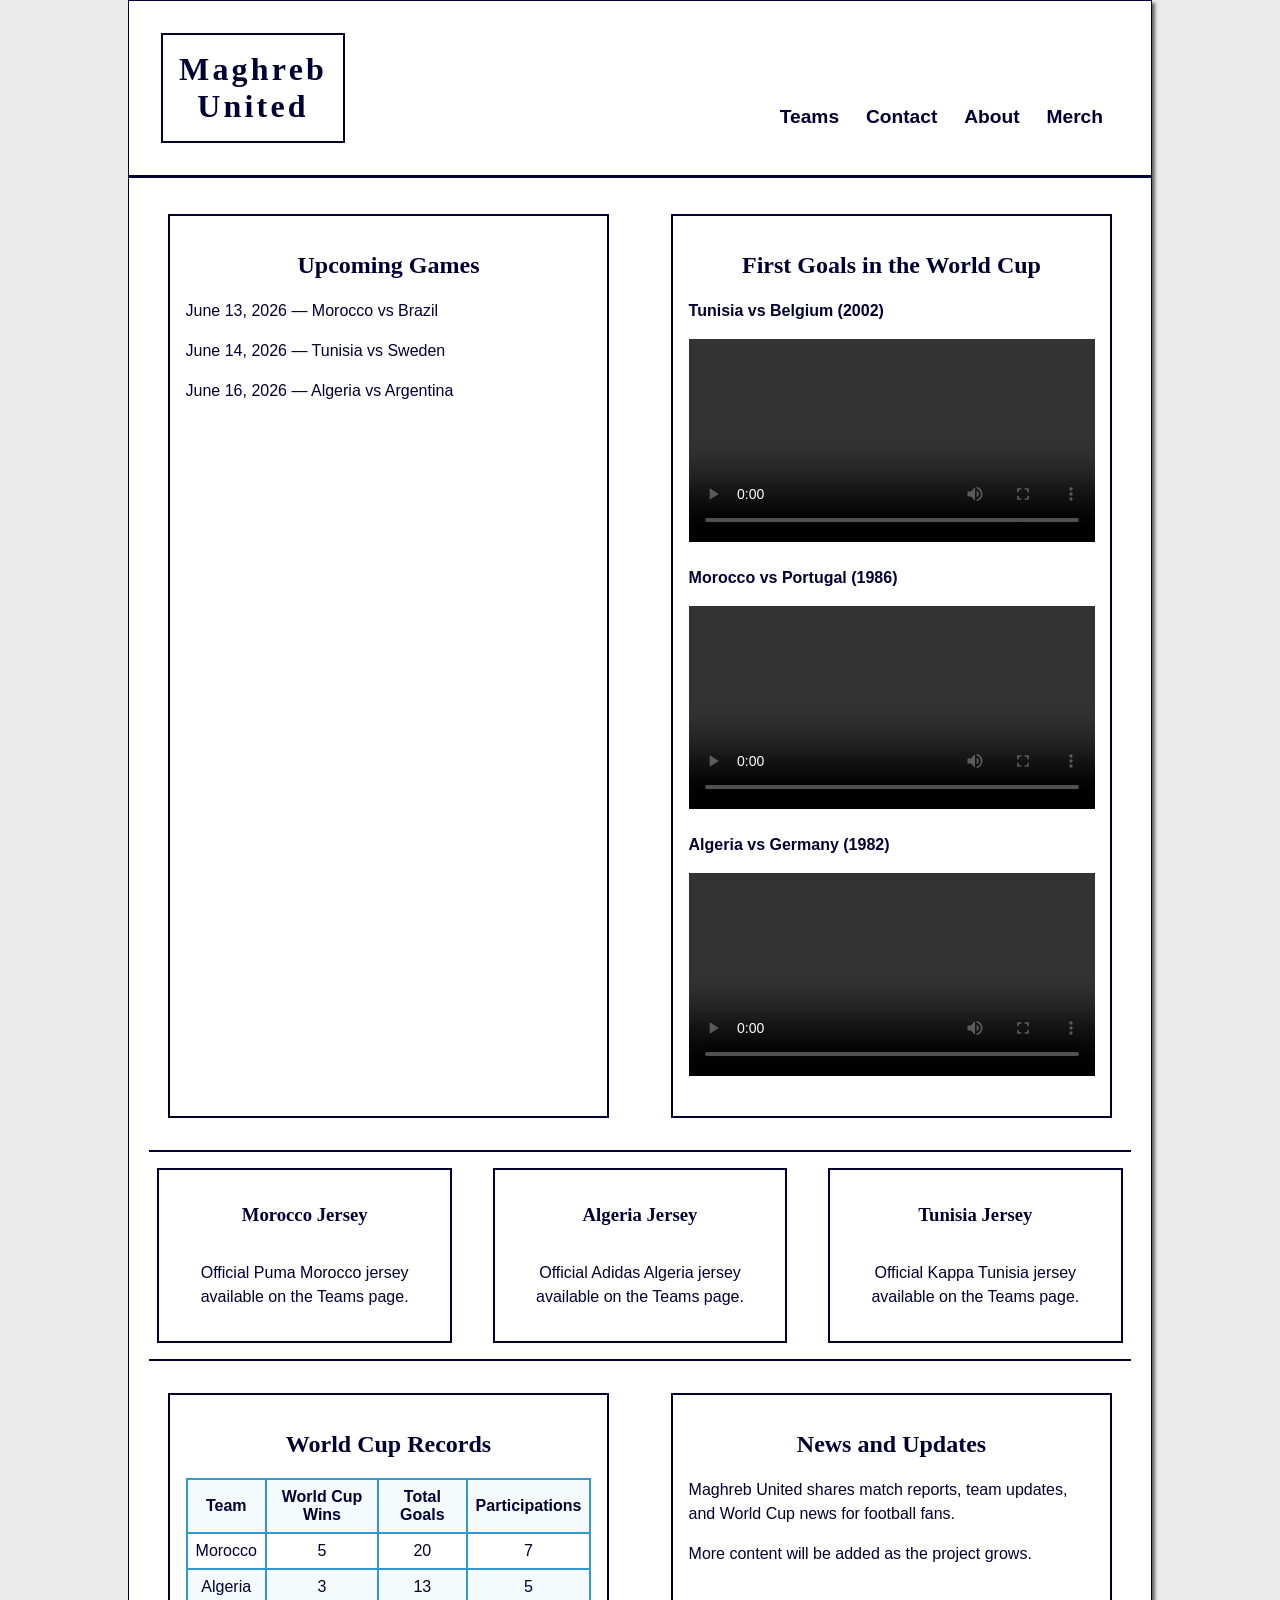
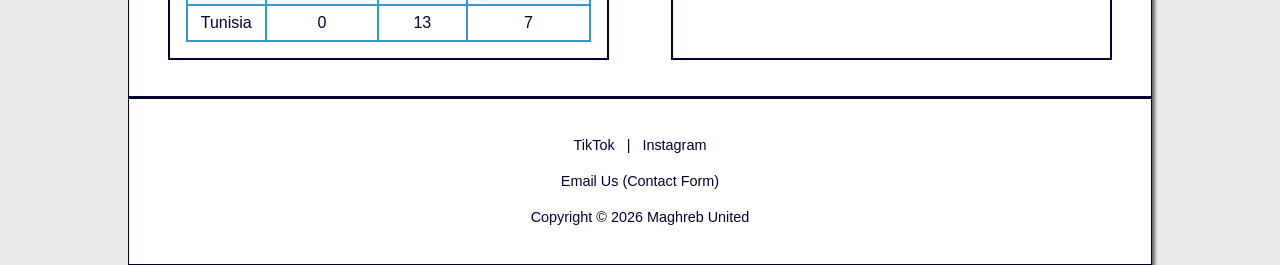
==== commit a33fa41c: "Add files via upload" ====
--- a/index.html
+++ b/index.html
@@ -1,120 +1,139 @@
 <!DOCTYPE html>
 <html lang="en">
 <head>
-  <meta charset="utf-8">
-  <meta name="viewport" content="width=device-width, initial-scale=1.0">
-  <title>Maghreb United | Home</title>
-  <meta name="description" content="Maghreb United shares football content about Morocco, Algeria, and Tunisia, including jerseys, records, and fan updates.">
-  <link rel="stylesheet" href="styles.css">
+<meta charset="utf-8">
+<meta name="viewport" content="width=device-width, initial-scale=1.0">
+<meta name="description" content="Maghreb United: The ultimate fan site for Morocco, Algeria, and Tunisia national football teams.">
+<title>Maghreb United</title>
+<link rel="stylesheet" href="styles.css">
 </head>
 <body>
+
 <div id="wrapper">
 
-  <div class="top">
-    <header>
-      <h1><a href="index.html">Maghreb<br>United</a></h1>
-    </header>
+<div class="top">
+<header>
+  <h1><a href="index.html">Maghreb<br>United</a></h1>
+</header>
 
-    <nav>
-      <ul>
-        <li><a href="index.html">Home</a></li>
-        <li><a href="teams.html">Teams</a></li>
-        <li><a href="contact.html">Contact</a></li>
-        <li><a href="about.html">About</a></li>
-        <li><a href="https://www.ebay.com/str/maghrebunited" target="_blank" rel="noopener noreferrer">Merch</a></li>
-      </ul>
-    </nav>
-  </div>
+<nav>
+  <ul>
+    <li><a href="teams.html">Teams</a></li>
+    <li><a href="contact.html">Contact</a></li>
+    <li><a href="about.html">About</a></li>
+    <li><a href="https://www.ebay.com/str/maghrebunited" target="_blank" rel="noopener noreferrer">Merch</a></li>
+  </ul>
+</nav>
+</div>
 
-  <main>
-    <div class="flow toprow">
-      <section class="schedulebox card">
-        <h2>Upcoming Games</h2>
-        <p>June 13, 2026 &mdash; Morocco vs Brazil</p>
-        <p>June 14, 2026 &mdash; Tunisia vs Sweden</p>
-        <p>June 16, 2026 &mdash; Algeria vs Argentina</p>
-        <p>This website follows Maghreb football and shares content focused on Morocco, Algeria, and Tunisia.</p>
-      </section>
+<main>
 
-      <section class="videobox card">
-        <h2>Project Progress</h2>
-        <p>Maghreb United is growing into a fan-centered football website with multiple pages and a shared style sheet.</p>
-        <p>The site now includes a home page, a teams page, a contact page, and an about page.</p>
-      </section>
-    </div>
+<div class="flow toprow">
+<section class="schedulebox">
+<h2>Upcoming Games</h2>
+<p>June 13, 2026 — Morocco vs Brazil</p>
+<p>June 14, 2026 — Tunisia vs Sweden</p>
+<p>June 16, 2026 — Algeria vs Argentina</p>
+</section>
 
-    <div class="flow teamrow">
-      <section class="jersey-card card text-only-card">
-        <h3>Teams Page</h3>
-        <p>Visit the Teams page to see official jersey links for Morocco, Algeria, and Tunisia.</p>
-        <p><a class="team-link" href="teams.html">Go to Teams</a></p>
-      </section>
+<section class="videobox">
+<h2>First Goals in the World Cup</h2>
 
-      <section class="jersey-card card text-only-card">
-        <h3>Contact Page</h3>
-        <p>Use the fan interest form to share your favorite team, favorite player, and future buying interest.</p>
-        <p><a class="team-link" href="contact.html">Go to Contact</a></p>
-      </section>
+<div style="margin-bottom: 20px;">
+  <p><strong>Tunisia vs Belgium (2002)</strong></p>
+  <video width="100%" controls>
+    <source src="Tunisia.mp4" type="video/mp4">
+    Your browser does not support the video tag.
+  </video>
+</div>
 
-      <section class="jersey-card card text-only-card">
-        <h3>About Page</h3>
-        <p>Read a short summary of what Maghreb United does and who the website is for.</p>
-        <p><a class="team-link" href="about.html">Go to About</a></p>
-      </section>
-    </div>
+<div style="margin-bottom: 20px;">
+  <p><strong>Morocco vs Portugal (1986)</strong></p>
+  <video width="100%" controls>
+    <source src="Morocco.mp4" type="video/mp4">
+    Your browser does not support the video tag.
+  </video>
+</div>
 
-    <div class="flow bottomrow">
-      <section class="statsbox card">
-        <h2>World Cup Records</h2>
-        <table>
-          <tr>
-            <th>Team</th>
-            <th>World Cup Wins</th>
-            <th>Total Goals</th>
-            <th>World Cup Participations</th>
-          </tr>
-          <tr>
-            <td>Morocco</td>
-            <td>5</td>
-            <td>20</td>
-            <td>7</td>
-          </tr>
-          <tr>
-            <td>Algeria</td>
-            <td>3</td>
-            <td>13</td>
-            <td>5</td>
-          </tr>
-          <tr>
-            <td>Tunisia</td>
-            <td>0</td>
-            <td>13</td>
-            <td>7</td>
-          </tr>
-        </table>
-      </section>
+<div style="margin-bottom: 20px;">
+  <p><strong>Algeria vs Germany (1982)</strong></p>
+  <video width="100%" controls>
+    <source src="Algeria.mp4" type="video/mp4">
+    Your browser does not support the video tag.
+  </video>
+</div>
 
-      <section class="newsbox card">
-        <h2>News and Updates</h2>
-        <p>Maghreb United shares football content for fans who want quick information about teams, jerseys, and World Cup history.</p>
-        <p>The website is designed to stay simple, clear, and easy to use.</p>
-      </section>
-    </div>
-  </main>
+</section>
+</div>
 
-  <footer>
-    <p>
-      <a href="https://www.tiktok.com/@maghrebunited" target="_blank" rel="noopener noreferrer">TikTok</a>
-      &nbsp;&nbsp;
-      <a href="https://www.instagram.com/maghrebunited.club" target="_blank" rel="noopener noreferrer">Instagram</a>
-      &nbsp;&nbsp;
-      Copyright &copy; 2026 Maghreb United
-      &nbsp;&nbsp;
-      <a href="about.html">About</a>
-    </p>
-    <p>contact@maghrebunited.com</p>
-  </footer>
+<div class="flow teamrow">
+<section class="jersey-card">
+<h3>Morocco Jersey</h3>
+<p>Official Puma Morocco jersey available on the Teams page.</p>
+</section>
+
+<section class="jersey-card">
+<h3>Algeria Jersey</h3>
+<p>Official Adidas Algeria jersey available on the Teams page.</p>
+</section>
+
+<section class="jersey-card">
+<h3>Tunisia Jersey</h3>
+<p>Official Kappa Tunisia jersey available on the Teams page.</p>
+</section>
+</div>
+
+<div class="flow bottomrow">
+<section class="statsbox">
+<h2>World Cup Records</h2>
+<table>
+<tr>
+<th>Team</th>
+<th>World Cup Wins</th>
+<th>Total Goals</th>
+<th>Participations</th>
+</tr>
+<tr>
+<td>Morocco</td>
+<td>5</td>
+<td>20</td>
+<td>7</td>
+</tr>
+<tr>
+<td>Algeria</td>
+<td>3</td>
+<td>13</td>
+<td>5</td>
+</tr>
+<tr>
+<td>Tunisia</td>
+<td>0</td>
+<td>13</td>
+<td>7</td>
+</tr>
+</table>
+</section>
+
+<section class="newsbox">
+<h2>News and Updates</h2>
+<p>Maghreb United shares match reports, team updates, and World Cup news for football fans.</p>
+<p>More content will be added as the project grows.</p>
+</section>
+</div>
+
+</main>
+
+<footer>
+<p>
+<a href="https://www.tiktok.com/@maghrebunited" target="_blank">TikTok</a>
+&nbsp;&nbsp;|&nbsp;&nbsp;
+<a href="https://www.instagram.com/maghrebunited.club" target="_blank">Instagram</a>
+</p>
+<p><a href="contact.html">Email Us (Contact Form)</a></p>
+<p>Copyright &copy; 2026 Maghreb United</p>
+</footer>
 
 </div>
+
 </body>
-</html>
+</html>
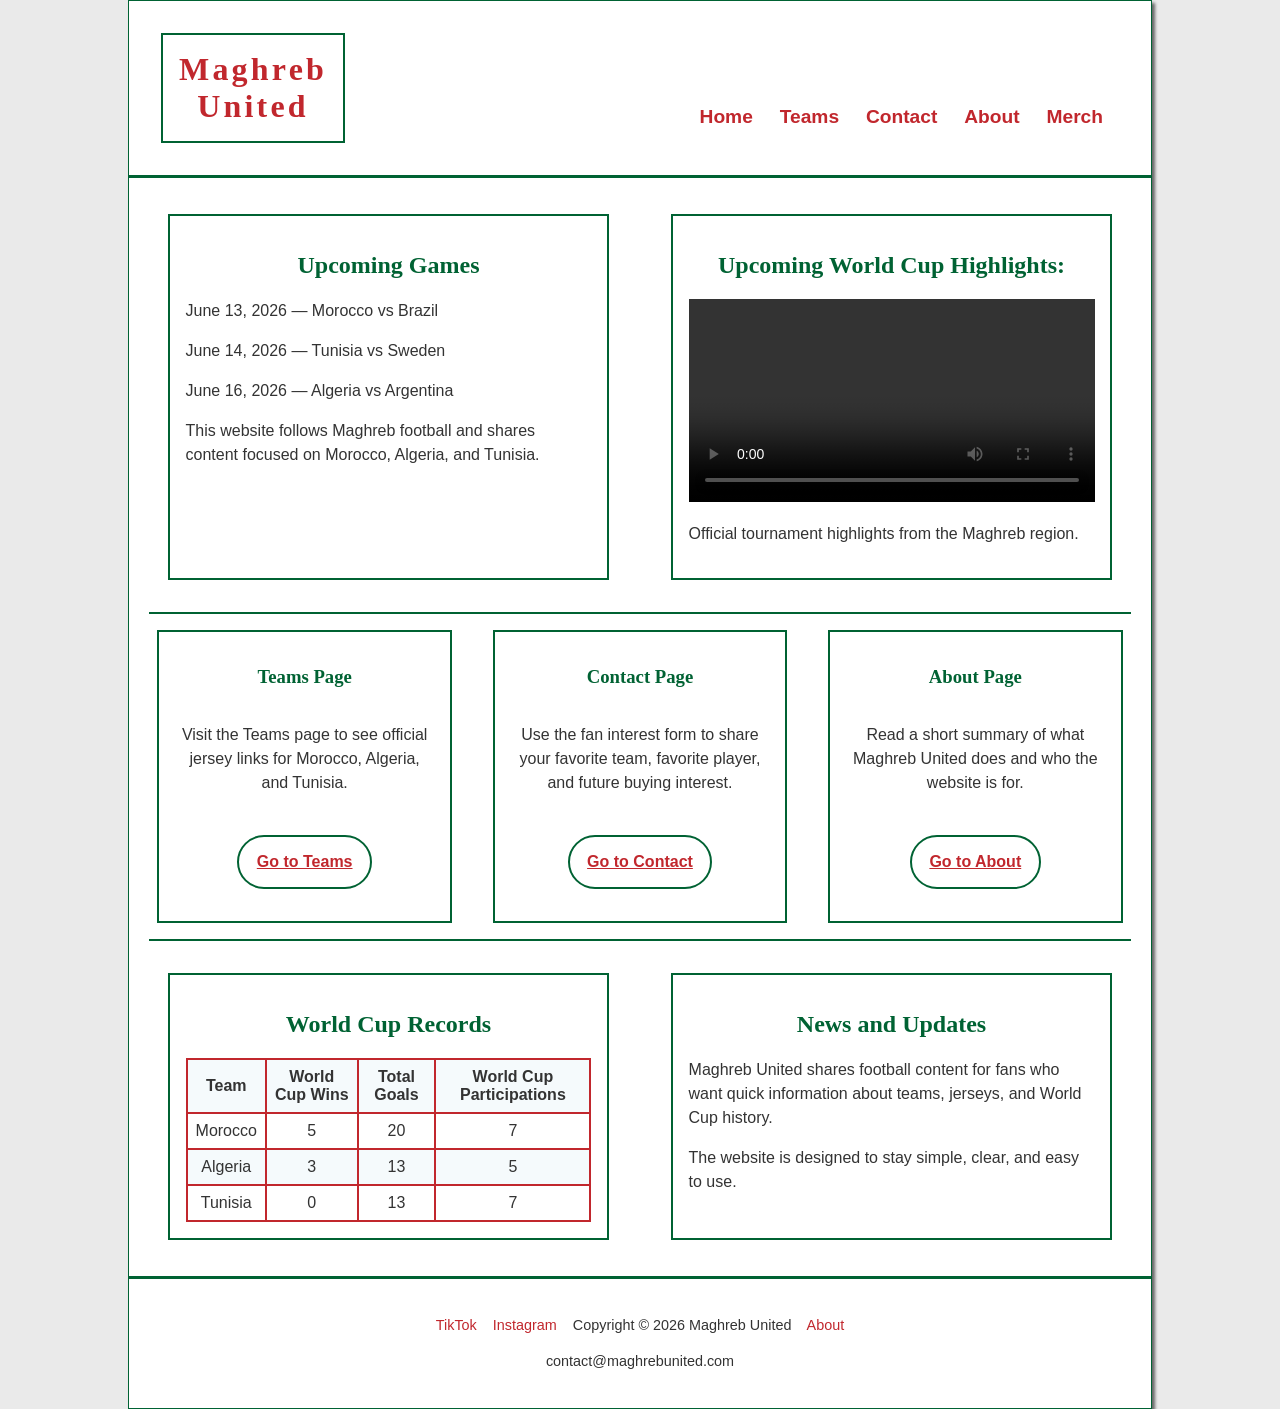
==== commit 8437a09f: "Add files via upload" ====
--- a/index.html
+++ b/index.html
@@ -1,139 +1,123 @@
 <!DOCTYPE html>
 <html lang="en">
 <head>
-<meta charset="utf-8">
-<meta name="viewport" content="width=device-width, initial-scale=1.0">
-<meta name="description" content="Maghreb United: The ultimate fan site for Morocco, Algeria, and Tunisia national football teams.">
-<title>Maghreb United</title>
-<link rel="stylesheet" href="styles.css">
+  <meta charset="utf-8">
+  <meta name="viewport" content="width=device-width, initial-scale=1.0">
+  <title>Maghreb United | Home</title>
+  <meta name="description" content="Maghreb United shares football content about Morocco, Algeria, and Tunisia, including jerseys, records, and fan updates.">
+  <link rel="stylesheet" href="styles.css">
 </head>
 <body>
-
 <div id="wrapper">
 
-<div class="top">
-<header>
-  <h1><a href="index.html">Maghreb<br>United</a></h1>
-</header>
+  <div class="top">
+    <header>
+      <h1><a href="index.html">Maghreb<br>United</a></h1>
+    </header>
 
-<nav>
-  <ul>
-    <li><a href="teams.html">Teams</a></li>
-    <li><a href="contact.html">Contact</a></li>
-    <li><a href="about.html">About</a></li>
-    <li><a href="https://www.ebay.com/str/maghrebunited" target="_blank" rel="noopener noreferrer">Merch</a></li>
-  </ul>
-</nav>
-</div>
+    <nav>
+      <ul>
+        <li><a href="index.html">Home</a></li>
+        <li><a href="teams.html">Teams</a></li>
+        <li><a href="contact.html">Contact</a></li>
+        <li><a href="about.html">About</a></li>
+        <li><a href="https://www.ebay.com/str/maghrebunited" target="_blank" rel="noopener noreferrer">Merch</a></li>
+      </ul>
+    </nav>
+  </div>
 
-<main>
+  <main>
+    <div class="flow toprow">
+      <section class="schedulebox card">
+        <h2>Upcoming Games</h2>
+        <p>June 13, 2026 &mdash; Morocco vs Brazil</p>
+        <p>June 14, 2026 &mdash; Tunisia vs Sweden</p>
+        <p>June 16, 2026 &mdash; Algeria vs Argentina</p>
+        <p>This website follows Maghreb football and shares content focused on Morocco, Algeria, and Tunisia.</p>
+      </section>
 
-<div class="flow toprow">
-<section class="schedulebox">
-<h2>Upcoming Games</h2>
-<p>June 13, 2026 — Morocco vs Brazil</p>
-<p>June 14, 2026 — Tunisia vs Sweden</p>
-<p>June 16, 2026 — Algeria vs Argentina</p>
-</section>
+      <section class="videobox card">
+        <h2>Upcoming World Cup Highlights:</h2>
+        <video width="100%" controls>
+          <source src="FIFA.mp4" type="video/mp4">
+          Your browser does not support the video tag.
+        </video>
+        <p>Official tournament highlights from the Maghreb region.</p>
+      </section>
+    </div>
 
-<section class="videobox">
-<h2>First Goals in the World Cup</h2>
+    <div class="flow teamrow">
+      <section class="jersey-card card text-only-card">
+        <h3>Teams Page</h3>
+        <p>Visit the Teams page to see official jersey links for Morocco, Algeria, and Tunisia.</p>
+        <p><a class="team-link" href="teams.html">Go to Teams</a></p>
+      </section>
 
-<div style="margin-bottom: 20px;">
-  <p><strong>Tunisia vs Belgium (2002)</strong></p>
-  <video width="100%" controls>
-    <source src="Tunisia.mp4" type="video/mp4">
-    Your browser does not support the video tag.
-  </video>
-</div>
+      <section class="jersey-card card text-only-card">
+        <h3>Contact Page</h3>
+        <p>Use the fan interest form to share your favorite team, favorite player, and future buying interest.</p>
+        <p><a class="team-link" href="contact.html">Go to Contact</a></p>
+      </section>
 
-<div style="margin-bottom: 20px;">
-  <p><strong>Morocco vs Portugal (1986)</strong></p>
-  <video width="100%" controls>
-    <source src="Morocco.mp4" type="video/mp4">
-    Your browser does not support the video tag.
-  </video>
-</div>
+      <section class="jersey-card card text-only-card">
+        <h3>About Page</h3>
+        <p>Read a short summary of what Maghreb United does and who the website is for.</p>
+        <p><a class="team-link" href="about.html">Go to About</a></p>
+      </section>
+    </div>
 
-<div style="margin-bottom: 20px;">
-  <p><strong>Algeria vs Germany (1982)</strong></p>
-  <video width="100%" controls>
-    <source src="Algeria.mp4" type="video/mp4">
-    Your browser does not support the video tag.
-  </video>
-</div>
+    <div class="flow bottomrow">
+      <section class="statsbox card">
+        <h2>World Cup Records</h2>
+        <table>
+          <tr>
+            <th>Team</th>
+            <th>World Cup Wins</th>
+            <th>Total Goals</th>
+            <th>World Cup Participations</th>
+          </tr>
+          <tr>
+            <td>Morocco</td>
+            <td>5</td>
+            <td>20</td>
+            <td>7</td>
+          </tr>
+          <tr>
+            <td>Algeria</td>
+            <td>3</td>
+            <td>13</td>
+            <td>5</td>
+          </tr>
+          <tr>
+            <td>Tunisia</td>
+            <td>0</td>
+            <td>13</td>
+            <td>7</td>
+          </tr>
+        </table>
+      </section>
 
-</section>
-</div>
+      <section class="newsbox card">
+        <h2>News and Updates</h2>
+        <p>Maghreb United shares football content for fans who want quick information about teams, jerseys, and World Cup history.</p>
+        <p>The website is designed to stay simple, clear, and easy to use.</p>
+      </section>
+    </div>
+  </main>
 
-<div class="flow teamrow">
-<section class="jersey-card">
-<h3>Morocco Jersey</h3>
-<p>Official Puma Morocco jersey available on the Teams page.</p>
-</section>
-
-<section class="jersey-card">
-<h3>Algeria Jersey</h3>
-<p>Official Adidas Algeria jersey available on the Teams page.</p>
-</section>
-
-<section class="jersey-card">
-<h3>Tunisia Jersey</h3>
-<p>Official Kappa Tunisia jersey available on the Teams page.</p>
-</section>
-</div>
-
-<div class="flow bottomrow">
-<section class="statsbox">
-<h2>World Cup Records</h2>
-<table>
-<tr>
-<th>Team</th>
-<th>World Cup Wins</th>
-<th>Total Goals</th>
-<th>Participations</th>
-</tr>
-<tr>
-<td>Morocco</td>
-<td>5</td>
-<td>20</td>
-<td>7</td>
-</tr>
-<tr>
-<td>Algeria</td>
-<td>3</td>
-<td>13</td>
-<td>5</td>
-</tr>
-<tr>
-<td>Tunisia</td>
-<td>0</td>
-<td>13</td>
-<td>7</td>
-</tr>
-</table>
-</section>
-
-<section class="newsbox">
-<h2>News and Updates</h2>
-<p>Maghreb United shares match reports, team updates, and World Cup news for football fans.</p>
-<p>More content will be added as the project grows.</p>
-</section>
-</div>
-
-</main>
-
-<footer>
-<p>
-<a href="https://www.tiktok.com/@maghrebunited" target="_blank">TikTok</a>
-&nbsp;&nbsp;|&nbsp;&nbsp;
-<a href="https://www.instagram.com/maghrebunited.club" target="_blank">Instagram</a>
-</p>
-<p><a href="contact.html">Email Us (Contact Form)</a></p>
-<p>Copyright &copy; 2026 Maghreb United</p>
-</footer>
+  <footer>
+    <p>
+      <a href="https://www.tiktok.com/@maghrebunited" target="_blank" rel="noopener noreferrer">TikTok</a>
+      &nbsp;&nbsp;
+      <a href="https://www.instagram.com/maghrebunited.club" target="_blank" rel="noopener noreferrer">Instagram</a>
+      &nbsp;&nbsp;
+      Copyright &copy; 2026 Maghreb United
+      &nbsp;&nbsp;
+      <a href="about.html">About</a>
+    </p>
+    <p>contact@maghrebunited.com</p>
+  </footer>
 
 </div>
-
 </body>
 </html>
--- a/styles.css
+++ b/styles.css
@@ -3,7 +3,7 @@
 }
 
 body {
-    color: #000033;
+    color: #333333; /* Softened text color */
     background-color: #EAEAEA;
     font-family: Arial, Helvetica, sans-serif;
     margin: 0;
@@ -13,7 +13,7 @@
     margin: auto;
     width: 80%;
     background-color: #FFFFFF;
-    border: 1px solid #000033;
+    border: 1px solid #006233; /* GREEN */
     box-shadow: 3px 3px 3px #666666;
 }
 
@@ -26,11 +26,11 @@
 }
 
 header {
-    color: #000033;
+    color: #006233; /* GREEN */
     background-color: #FFFFFF;
     text-align: center;
     margin: 2em;
-    border: 2px solid #000033;
+    border: 2px solid #006233; /* GREEN */
 }
 
 header a,
@@ -45,14 +45,14 @@
 nav a:visited,
 footer a:link,
 footer a:visited {
-    color: #000033;
+    color: #C1272D; /* RED */
 }
 
 header a:hover,
 nav a:hover,
 footer a:hover,
 .team-link:hover {
-    color: #1976D2;
+    color: #006233; /* GREEN */
 }
 
 nav {
@@ -84,8 +84,8 @@
     background-color: #FFFFFF;
     padding: 20px;
     overflow: auto;
-    border-top: 3px solid #000033;
-    border-bottom: 3px solid #000033;
+    border-top: 3px solid #006233; /* GREEN */
+    border-bottom: 3px solid #006233; /* GREEN */
 }
 
 .flow {
@@ -99,7 +99,7 @@
 .teamrow section,
 .toprow section,
 .bottomrow section {
-    border: 2px solid #000033;
+    border: 2px solid #006233; /* GREEN */
     background-color: #FFFFFF;
     padding: 1em;
     margin: 1em 0;
@@ -111,8 +111,8 @@
 }
 
 .teamrow {
-    border-top: 2px solid #000033;
-    border-bottom: 2px solid #000033;
+    border-top: 2px solid #006233; /* GREEN */
+    border-bottom: 2px solid #006233; /* GREEN */
     margin-top: 1em;
     margin-bottom: 1em;
     align-items: stretch;
@@ -144,18 +144,18 @@
     display: inline-block;
     margin-top: 0.5em;
     padding: 0.8em 1.1em;
-    border: 2px solid #000033;
+    border: 2px solid #006233; /* GREEN */
     border-radius: 999px;
     font-weight: bold;
 }
 
 .team-link:link,
 .team-link:visited {
-    color: #000033;
+    color: #C1272D; /* RED */
 }
 
 .team-link:hover {
-    box-shadow: 2px 2px 0 #000033;
+    box-shadow: 2px 2px 0 #006233; /* GREEN */
 }
 
 .intro-section {
@@ -222,9 +222,9 @@
 input[type="submit"],
 input[type="reset"] {
     padding: 0.75em 1.1em;
-    border: 2px solid #000033;
-    background-color: #FFFFFF;
-    color: #000033;
+    border: 2px solid #006233; /* GREEN */
+    background-color: #FFFFFF;
+    color: #006233; /* GREEN */
     font-weight: bold;
     cursor: pointer;
     margin-right: 0.6em;
@@ -232,7 +232,7 @@
 
 input[type="submit"]:hover,
 input[type="reset"]:hover {
-    color: #1976D2;
+    color: #C1272D; /* RED */
 }
 
 .form-buttons {
@@ -249,7 +249,7 @@
 
 h2,
 h3 {
-    color: #000033;
+    color: #006233; /* GREEN */
     font-family: Georgia, "Times New Roman", serif;
     text-align: center;
 }
@@ -260,7 +260,7 @@
 }
 
 table {
-    border: 2px solid #3399CC;
+    border: 2px solid #C1272D; /* RED */
     border-collapse: collapse;
     margin: auto;
 }
@@ -268,7 +268,7 @@
 td,
 th {
     padding: 0.5em;
-    border: 2px solid #3399CC;
+    border: 2px solid #C1272D; /* RED */
 }
 
 td {
@@ -284,6 +284,10 @@
     text-align: center;
     padding: 1.5em 1em;
     background-color: #FFFFFF;
+}
+
+video {
+    max-width: 100%;
 }
 
 @media (max-width: 900px) {
@@ -315,4 +319,4 @@
         width: 100%;
         height: auto;
     }
-}
+}
